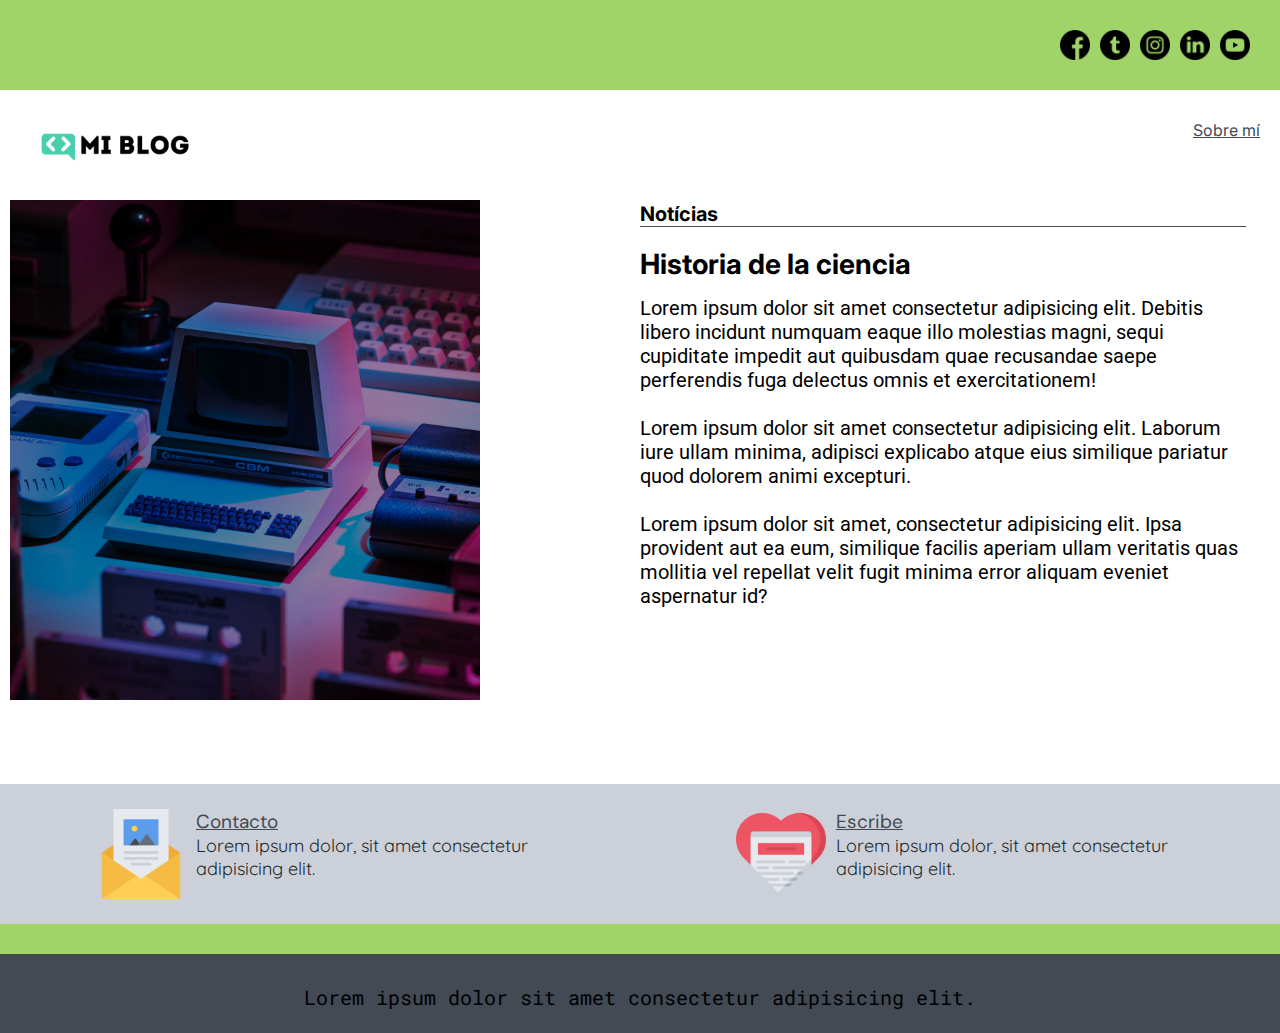
==== blogs.html @ 05d5286c "prueba 1.1 de Mg Blog" ====
<!DOCTYPE html>
<html lang="en">
<head>
    <meta charset="UTF-8">
    <meta http-equiv="X-UA-Compatible" content="IE=edge">
    <meta name="viewport" content="width=device-width, initial-scale=1.0">

    <!-- Font -->

    <!-- Roboto -->
    <link rel="preconnect" href="https://fonts.googleapis.com">
    <link rel="preconnect" href="https://fonts.gstatic.com" crossorigin>
    <link href="https://fonts.googleapis.com/css2?family=DM+Sans:wght@400;500;700&family=Inter:wght@300;400&family=Quicksand:wght@300;500;700&family=Roboto:wght@100;300;400;500;900&display=swap" rel="stylesheet">
    
    <!-- Roboto Mono -->
    <link rel="preconnect" href="https://fonts.googleapis.com">
    <link rel="preconnect" href="https://fonts.gstatic.com" crossorigin>
    <link href="https://fonts.googleapis.com/css2?family=DM+Sans:wght@400;500;700&family=Inter:wght@300;400&family=Quicksand:wght@300;500;700&family=Roboto+Mono:wght@100;200;400;700&family=Roboto:wght@100;300;400;500;900&display=swap" rel="stylesheet">

    <!-- Roboto Slab -->
    <link rel="preconnect" href="https://fonts.googleapis.com">
    <link rel="preconnect" href="https://fonts.gstatic.com" crossorigin>
    <link href="https://fonts.googleapis.com/css2?family=DM+Sans:wght@400;500;700&family=Inter:wght@300;400&family=Quicksand:wght@300;500;700&family=Roboto+Mono:wght@100;200;400;700&family=Roboto+Slab:wght@100;300;400;500&family=Roboto:wght@100;300;400;500;900&display=swap" rel="stylesheet">
    <!-- Font end -->

    <!-- Css Styles --> 
    <link rel="stylesheet" href="css/blogs.css">

    <link rel="stylesheet" href="css/media-queries/blogs-mediaqueries.css">
</head>
<body>
    <header>
        <nav>
            <ul class="nav-ul--icon">
                <li><a href="#">
                    <img src="Asset/Social Media/png/001-facebook.png" alt="Facebook icons"></a></li>

                <li><a href="#">
                    <img src="Asset/Social Media/png/002-twitter.png" alt="Twitter icons"></a></li>

                <li><a href="#">
                    <img src="Asset/Social Media/png/011-instagram.png" alt="Instagram icons"></a></li>

                <li><a href="#">
                    <img src="Asset/Social Media/png/010-linkedin.png" alt="Linkedin icons"></a></li>

                <li><a href="#">
                    <img src="Asset/Social Media/png/008-youtube.png" alt="Youtube icons"></a></li>
            </ul>
        </nav>

        <div class="header-menu">
            <picture>
                <img src="Asset/icons/Logo-negro.png" alt="Mi Blog Logo">
            </picture>

            <li><a href="sobre-mi.html">Sobre mí</a></li>
        </div>
    </header>

    <main>
        <section class="main-section--image">
            <picture>
                <img src="Asset/img/main-news-img.png" alt="imagen de computadora">
            </picture>
        </section>

        <article class="main-article" >
            <div class="title-section">
                <h3>Notícias</h3>
            </div>

            <div class="article-news">
                <h1>Historia de la ciencia</h1>

               <p>Lorem ipsum dolor sit amet consectetur adipisicing elit. Debitis libero incidunt numquam eaque illo molestias magni, sequi cupiditate impedit aut quibusdam quae recusandae saepe perferendis fuga delectus omnis et exercitationem! <br><br>
                
                Lorem ipsum dolor sit amet consectetur adipisicing elit. Laborum iure ullam minima, adipisci explicabo atque eius similique pariatur quod dolorem animi excepturi. <br> <br>

                Lorem ipsum dolor sit amet, consectetur adipisicing elit. Ipsa provident aut ea eum, similique facilis aperiam ullam veritatis quas mollitia vel repellat velit fugit minima error aliquam eveniet aspernatur id?</p>
            </div>
        </article>
    </main>

    <footer>
        <section class="footer-section">
            <div class="carta-1 carta">
                <picture>
                    <img src="Asset/icons/013-newsletter.png" alt="">
                </picture>                
                
                <div>
                    <p><a href="#">Contacto</a></p>
                    <p>Lorem ipsum dolor, sit amet consectetur adipisicing elit. </p>
                </div>
                
            </div>

            <div class="carta-2 carta">
                <picture>
                    <img src="Asset/icons/006-like.png" alt="">
                </picture>

                <div>
                    <p><a href="#">Escribe</a></p>
                    <p>Lorem ipsum dolor, sit amet consectetur adipisicing elit. </p>
                </div>
            </div>
        </section>

        <div class="footer-copyright"><p>Lorem ipsum dolor sit amet consectetur adipisicing elit.</p></div>
    </footer>
    
</body>
</html>
---- css/blogs.css ----
:root{
    --A-pricinpal: #61f2f5;
    --B-principal: #434a54;
    --C-Principal: #e6e9ed;
    --D-principal: #656d78;
    --C-principal: #ccd1d9;
    --D-principal: #23282d;

    /* SSecundarios */
    --A-secundario: #ac92ec; 
    --B-secundario: #a0d468;

    /* Fonts */
    --Fuentes-primario: ;
    --Fuentes-segundario: ;

}

*{
    margin: 0;
    padding: 0;
    box-sizing: border-box;
}

header{
    width: 100%;
    min-width: 320px;
}

header nav{
   width: 100%;
   height: 10vh;
   background-color: var(--B-secundario);
   display: flex;
   justify-content: end;
   align-items: center;
   min-width: 320px;
}

.nav-ul--icon{
    display: flex;
    gap: 10px;
    margin-right: 30px;
}

.nav-ul--icon li{
    width: 20px;
    height: 20px;
    list-style: none;
}

.nav-ul--icon li a img{
    width: 20px;
    height:20px;
    object-fit: cover;
}

picture{
    width: 150px;
    height: 30px;
}

.header-menu{
    min-width: 320px;
    display: flex;
    justify-content: space-between;
    padding: 30px 20px;
}

picture img{
    width: 140px;
    height: 30px;
    object-fit: cover;
}

.header-menu li{
    list-style: none;
}
.header-menu li a{
    color: var(--B-principal);
   font-family: 'Inter', sans-serif;
}

main{
    min-width: 320px;
    width: 100%;
    height: auto;
    display: flex;
    flex-direction: column;
    align-items: center;
    margin-bottom: 40px;
}

main .main-section--image{
    margin-bottom: 20px;
}

main .main-section--image picture{
    width: 300px;
    height: 100px;
}

main .main-section--image picture img{
    width: 300px;
    height: 100px;
    object-fit: cover;
}


main .main-article{
    display: flex;
    flex-direction: column;
    align-items: center;
    width: 100%;
    height: auto;
}


main .main-article .title-section{
    width: 90%;
    border-bottom: 1px solid var(--B-principal);
    margin-bottom: 20px;
}

main .main-article .title-section h3{
    font-size: 12px;
    font-family: 'Inter', sans-serif;
}

main .main-article .article-news{
    width: 90%;
    height: auto;
}

main .main-article .article-news h1{
    font-size: 18px;
    font-family: 'Inter', sans-serif;
    margin-bottom: 15px;
}

main .main-article .article-news p{
    font-size: 15px;
    font-family: 'Roboto', sans-serif;
}


footer{
    width: 100%;
    min-width: 320px;
    height: auto;
    background-color: var(--B-secundario);
}

.footer-section{
    display: flex;
    flex-direction: column;
    justify-content: space-around;
    height: 170px;
    background-color: var(--C-principal);
}

.footer-section .carta{
    display: flex;
    gap: 10px;
}

.footer-section .carta picture{
    width: 40px;
    height: 40px;
}

.footer-section .carta picture img{
    width: 40px;
    height: 40px;
    object-fit: cover;
}

.footer-section .carta p:first-child a{
    color: var(--B-principal);
    font-family: 'DM Sans', sans-serif;;
}

.footer-section .carta p:nth-child(2){
    color: var(--D-principal);
    font-size: 12px;
    font-family: 'Quicksand', sans-serif
}

footer .footer-copyright{
    width: 100%;
    height: 30px;
    text-align: center;
    background-color: var(--B-principal);
}

footer .footer-copyright p{
    margin-top: 10px;
    padding-top: 10px;
    font-size: 9px;
    font-family: 'Roboto Mono', monospace;
}
---- css/media-queries/blogs-mediaqueries.css ----
:root{
    --A-pricinpal: #61f2f5;
    --B-principal: #434a54;
    --C-Principal: #e6e9ed;
    --D-principal: #656d78;
    --C-principal: #ccd1d9;
    --D-principal: #23282d;

    /* SSecundarios */
    --A-secundario: #ac92ec; 
    --B-secundario: #a0d468;

    /* Fonts */
    --Fuentes-primario: ;
    --Fuentes-segundario: ;

}

*{
    margin: 0;
    padding: 0;
    box-sizing: border-box;
}

@media (min-width: 425px) {

    
    main .main-section--image{
       width: 90%;
    }

    main .main-section--image picture{
        width: 100%;
        height: 150px;
    }
    
    main .main-section--image picture img{
        width: 100%;
        height: 150px;
        object-fit: cover;
    }
    
}

@media (min-width: 700px) {

    main{
        width: 100%;
        display: flex;
        flex-direction: row;
    }

     main .main-section--image picture{
         padding-left: 10px;
        width: 100%;
        height: 500px;
     }
     
     main .main-section--image picture img{
         width: 100%;
         height: 500px;
         object-fit: cover;
        
     }

     main .main-article {
        display: flex;
        flex-direction: column;
        align-items: center;
        width: 100%;
        height: 520px;
     }

     footer .footer-section {
        flex-direction: row;
        align-items: center;
        height: 140px;
     }
     
     .footer-section .carta{
         width: 35%;
     }
}

@media (min-width: 1024px){

    .nav-ul--icon li{
        width: 30px;
        height: 30px;
        list-style: none;
    }
   
    .nav-ul--icon li a img{
        width: 30px;
        height:30px;
        object-fit: cover;
    }

    picture{
        width: 190px;
        height: 50px;
    }
    
      picture img{
         width: 190px;
         height: 50px;
     }

    main{
        padding-bottom: 20px;
    }

    main .main-section--image picture{
        padding-left: 10px;
       width: 470px;
       height: 500px;
    }
    
    main .main-section--image picture img{
        width: 470px;
        height: 500px;
        object-fit: cover;
       
    }

    main .main-article .title-section h3{
        font-size: 20px;
        font-family: 'Inter', sans-serif;
    }

    main .main-article .article-news h1{
        font-size: 28px;
        font-family: 'Inter', sans-serif;
        margin-bottom: 15px;
    }
    
    main .main-article .article-news p{
        font-size: 20px;
        font-family: 'Roboto', sans-serif;
    }


    footer{
        width: 100%;
        height: 25vh;
    }

    .footer-section{
        display: flex;
        flex-direction: column;
        justify-content: space-around;
        height: 80%;
    }

    .footer-section .carta picture{
        width: 90px;
        height: 90px;
    }
    
    .footer-section .carta picture img{
        width: 90px;
        height: 90px;
        object-fit: cover;
    }
    
    .footer-section .carta p:first-child a{
        font-size: 19px;
    
    }
    
    .footer-section .carta p:nth-child(2){
        font-size: 18px;
    }
    
    footer .footer-copyright{
        margin-top: 30px;
        width: 100%;
        height: 35%;
        text-align: center;
    }
    
    footer .footer-copyright p{
        margin-top: 10px;
        padding-top: 30px;
        font-size: 20px;
        font-family: 'Roboto Mono', monospace;
    }
}



@media (min-width: 1287px){

    main .main-section--image picture{
        padding-left: 10px;
        width: 100%;
        height: 500px;
     }
     
     main .main-section--image picture img{
         width: 100%;
         height: 500px;
         object-fit: cover;
        
 }
}

@media (min-width: 1825px) {
    main .main-section--image picture{
        padding-left: 10px;
       width: 100%;
       height: 500px;
    }
    
    main .main-section--image picture img{
        width: 100%;
        height: 500px;
        object-fit: cover;
       
    }
}
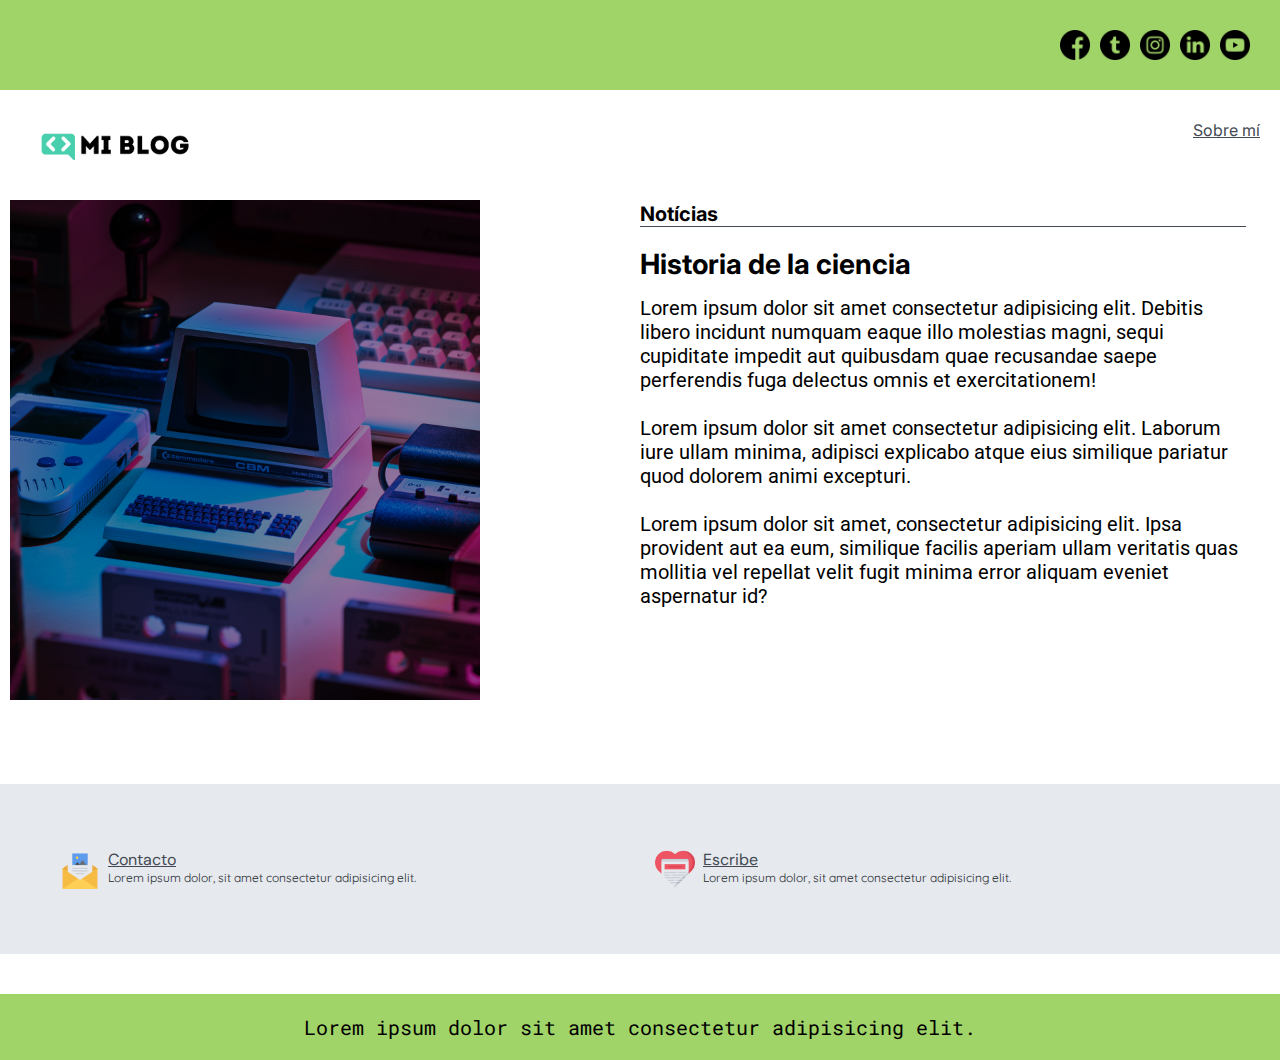
==== commit d423c46d: "Mejora en lo visual del blog" ====
--- a/blogs.html
+++ b/blogs.html
@@ -50,8 +50,9 @@
         </nav>
 
         <div class="header-menu">
-            <picture>
+            <picture><a href="/index.html">
                 <img src="Asset/icons/Logo-negro.png" alt="Mi Blog Logo">
+            </a>
             </picture>
 
             <li><a href="sobre-mi.html">Sobre mí</a></li>
@@ -82,34 +83,35 @@
         </article>
     </main>
 
-    <footer>
-        <section class="footer-section">
-            <div class="carta-1 carta">
-                <picture>
-                    <img src="Asset/icons/013-newsletter.png" alt="">
-                </picture>                
-                
-                <div>
-                    <p><a href="#">Contacto</a></p>
-                    <p>Lorem ipsum dolor, sit amet consectetur adipisicing elit. </p>
-                </div>
-                
+    <section class="contact-section">
+        <div class="carta-1 carta">
+            <picture>
+                <img src="Asset/icons/013-newsletter.png" alt="">
+            </picture>                
+            
+            <div>
+                <p><a href="#">Contacto</a></p>
+                <p>Lorem ipsum dolor, sit amet consectetur adipisicing elit. </p>
             </div>
+            
+        </div>
 
-            <div class="carta-2 carta">
-                <picture>
-                    <img src="Asset/icons/006-like.png" alt="">
-                </picture>
+        <div class="carta-2 carta">
+            <picture>
+                <img src="Asset/icons/006-like.png" alt="">
+            </picture>
 
-                <div>
-                    <p><a href="#">Escribe</a></p>
-                    <p>Lorem ipsum dolor, sit amet consectetur adipisicing elit. </p>
-                </div>
+            <div>
+                <p><a href="#">Escribe</a></p>
+                <p>Lorem ipsum dolor, sit amet consectetur adipisicing elit. </p>
             </div>
-        </section>
+        </div>
+    </section>
+</main>
 
-        <div class="footer-copyright"><p>Lorem ipsum dolor sit amet consectetur adipisicing elit.</p></div>
-    </footer>
+<footer>
+    <span class="footer-copyright"><p>Lorem ipsum dolor sit amet consectetur adipisicing elit.</p></span>
+</footer>
     
 </body>
 </html>--- a/css/blogs.css
+++ b/css/blogs.css
@@ -144,58 +144,60 @@
 }
 
 
-footer{
-    width: 100%;
-    min-width: 320px;
-    height: auto;
-    background-color: var(--B-secundario);
-}
-
-.footer-section{
+.contact-section{
     display: flex;
     flex-direction: column;
-    justify-content: space-around;
+    align-items: center;
+    justify-content: center;
+    width: 100%;
+    gap: 30px;
     height: 170px;
-    background-color: var(--C-principal);
-}
-
-.footer-section .carta{
-    display: flex;
-    gap: 10px;
-}
-
-.footer-section .carta picture{
+    background-color: var(--C-Principal);
+}
+
+.contact-section .carta{
+    width: 90%;
+    display: flex;
+    align-self: center;
+    gap: 8px;
+}
+
+.contact-section .carta picture{
     width: 40px;
     height: 40px;
 }
 
-.footer-section .carta picture img{
+.contact-section .carta picture img{
     width: 40px;
     height: 40px;
     object-fit: cover;
 }
 
-.footer-section .carta p:first-child a{
+.contact-section .carta p:first-child a{
     color: var(--B-principal);
+    font-size: 16px;
     font-family: 'DM Sans', sans-serif;;
 }
 
-.footer-section .carta p:nth-child(2){
+.contact-section .carta p:nth-child(2){
     color: var(--D-principal);
     font-size: 12px;
     font-family: 'Quicksand', sans-serif
 }
 
-footer .footer-copyright{
-    width: 100%;
-    height: 30px;
+
+ footer{
+    width: 100%;
+    min-width: 320px;
+    height: auto;
+    margin-top: 40px;
+    background-color: var(--B-secundario);
     text-align: center;
-    background-color: var(--B-principal);
-}
+}
+
 
 footer .footer-copyright p{
-    margin-top: 10px;
-    padding-top: 10px;
+    padding: 20px 0 20px;
     font-size: 9px;
     font-family: 'Roboto Mono', monospace;
-}
+}--- a/css/media-queries/blogs-mediaqueries.css
+++ b/css/media-queries/blogs-mediaqueries.css
@@ -1,26 +1,4 @@
-:root{
-    --A-pricinpal: #61f2f5;
-    --B-principal: #434a54;
-    --C-Principal: #e6e9ed;
-    --D-principal: #656d78;
-    --C-principal: #ccd1d9;
-    --D-principal: #23282d;
 
-    /* SSecundarios */
-    --A-secundario: #ac92ec; 
-    --B-secundario: #a0d468;
-
-    /* Fonts */
-    --Fuentes-primario: ;
-    --Fuentes-segundario: ;
-
-}
-
-*{
-    margin: 0;
-    padding: 0;
-    box-sizing: border-box;
-}
 
 @media (min-width: 425px) {
 
@@ -71,15 +49,24 @@
         height: 520px;
      }
 
-     footer .footer-section {
+     .contact-section{
         flex-direction: row;
-        align-items: center;
-        height: 140px;
+        padding: 0 60px;
      }
-     
-     .footer-section .carta{
-         width: 35%;
+
+     .contact-section .carta{
+         width: 90%;
      }
+
+        footer .footer-section {
+            flex-direction: row;
+            align-items: center;
+            height: 140px;
+         }
+         
+         footer span p{
+            font-size: 18px;
+        }
 }
 
 @media (min-width: 1024px){
@@ -140,50 +127,17 @@
     }
 
 
-    footer{
-        width: 100%;
-        height: 25vh;
+    .contact-section{
+        flex-direction: row;
+        justify-content: center;
     }
 
-    .footer-section{
-        display: flex;
-        flex-direction: column;
-        justify-content: space-around;
-        height: 80%;
+    main .contact-section .carta{
+       margin: 0 auto;
     }
 
-    .footer-section .carta picture{
-        width: 90px;
-        height: 90px;
-    }
-    
-    .footer-section .carta picture img{
-        width: 90px;
-        height: 90px;
-        object-fit: cover;
-    }
-    
-    .footer-section .carta p:first-child a{
-        font-size: 19px;
-    
-    }
-    
-    .footer-section .carta p:nth-child(2){
-        font-size: 18px;
-    }
-    
-    footer .footer-copyright{
-        margin-top: 30px;
-        width: 100%;
-        height: 35%;
-        text-align: center;
-    }
-    
-    footer .footer-copyright p{
-        margin-top: 10px;
-        padding-top: 30px;
+    footer .footer-copyright p{ 
         font-size: 20px;
-        font-family: 'Roboto Mono', monospace;
     }
 }
 
